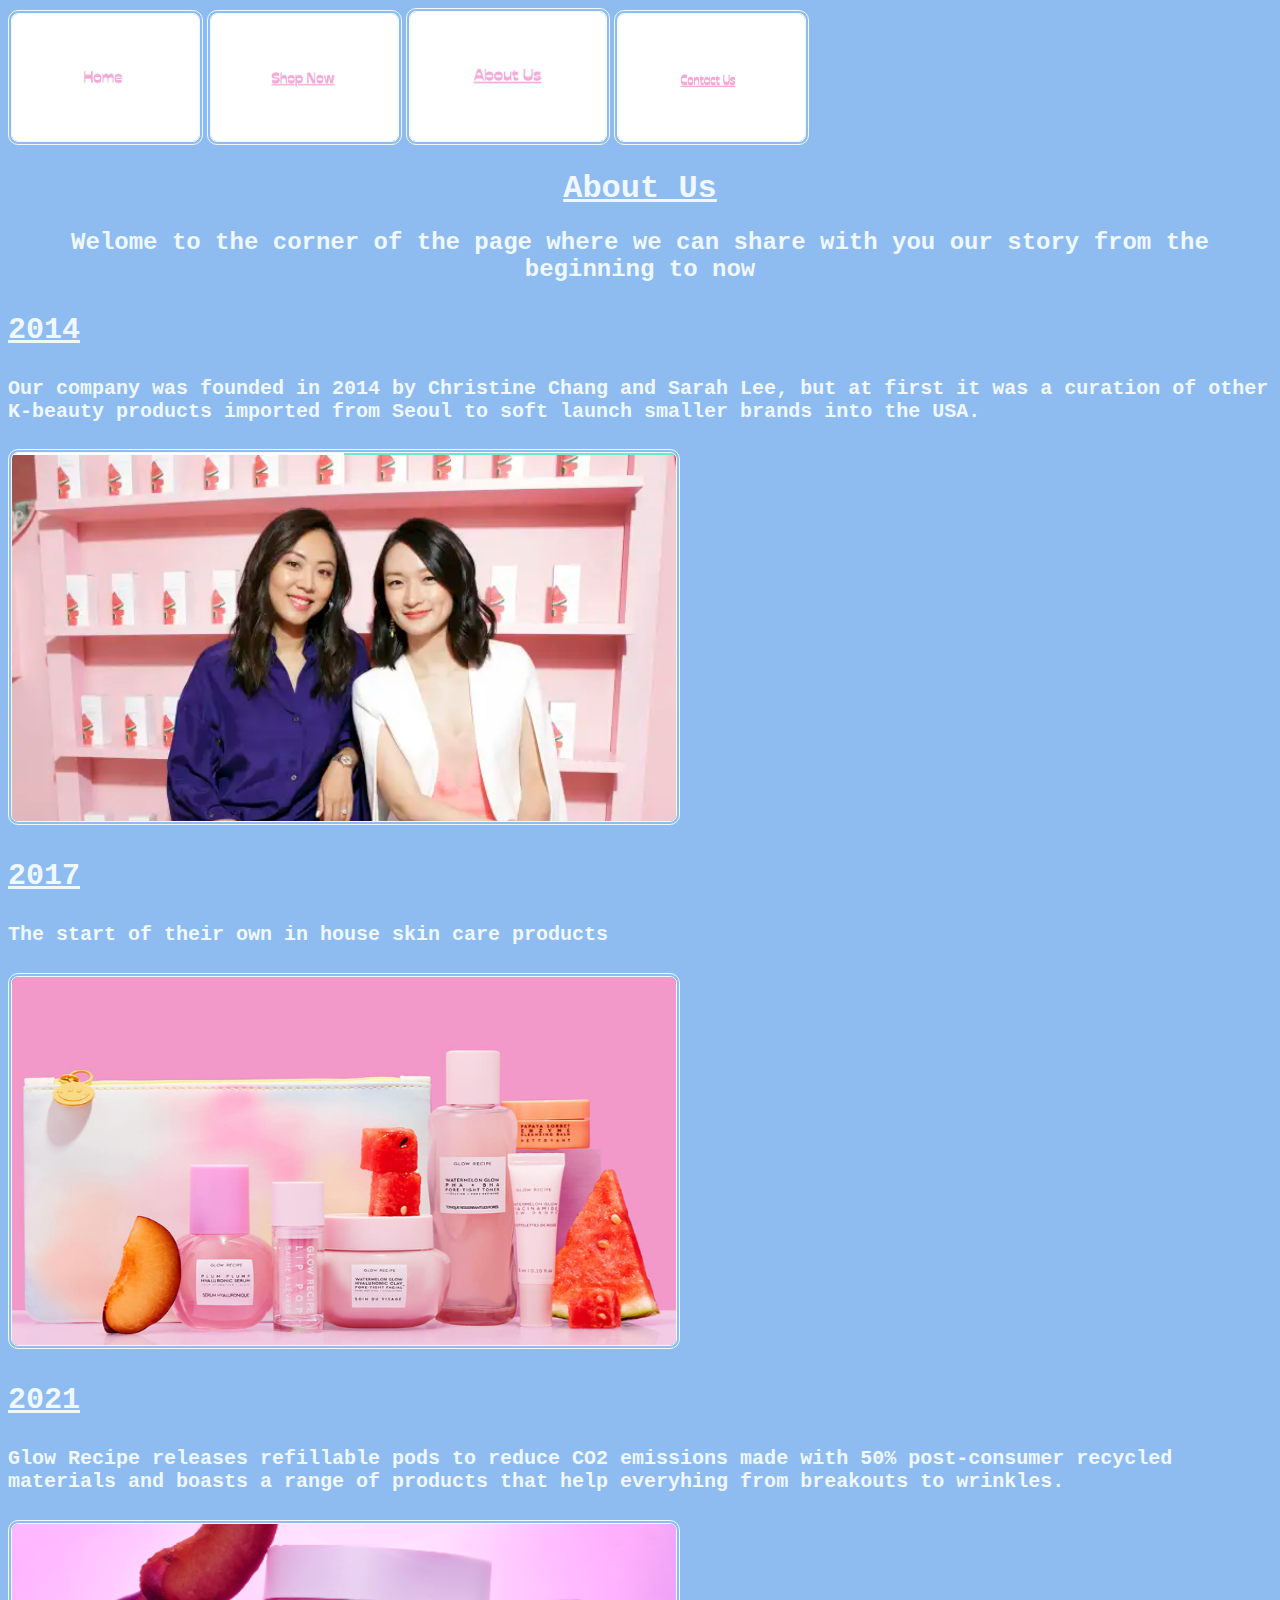
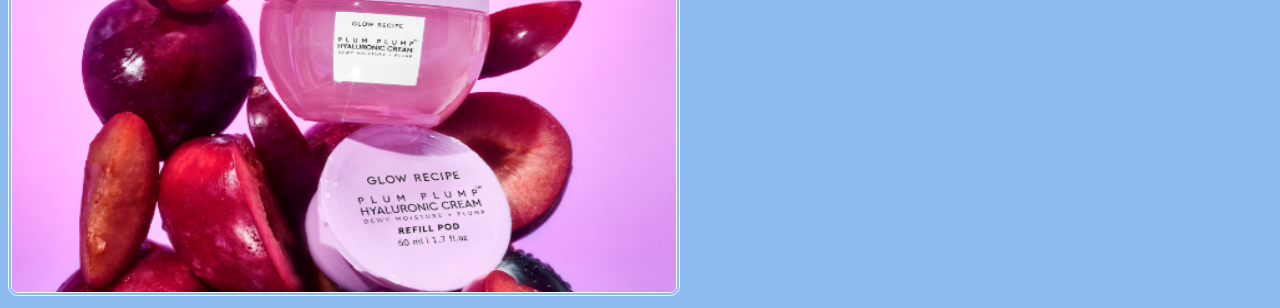
==== aboutus.html @ f5a6b219 "commit all" ====
<!DOCTYPE html>
<html>
<head>
<title>Glow Recipe</title>
<link href="styles.css" rel="stylesheet" type="text/css">
</head>

<body>
	<header>
		
		<a href="index.html"><img src="images/home.png" width="187" height="127"/></a>
		<a href="shop.html"><img src="images/shopnow.png" width="187" height="127"/></a>
		<a href="aboutus.html"><img src="images/aboutus.png" width="196" height="129"/></a>
		<a href="submitform.html"><img src="images/contact.png" width="187" height="127"/></a>
	</header>
	

<h1>About Us </h1>
	
<h2> Welome to the corner of the page where we can share with you our story from the beginning to now</h2>
	
<h3> 2014</h3>
	
	<h4> Our company was founded in 2014 by Christine Chang and Sarah Lee, but at first it was a curation of other K-beauty products imported from Seoul to soft launch smaller brands into the USA.</h4>
	
	
	<img src="images/girlbosses.png" width="664" height="368"/></a>

	
	<br>
	
	<h3> 2017</h3>
	
<h4> The start of their own in house skin care products</h4>


<img src="images/watermelonset.png"  width="664" height="368"/></a>


	
<h3> 2021</h3>
	
	<h4> Glow Recipe releases refillable pods to reduce CO2 emissions made with 50% post-consumer recycled materials and boasts a range of products that help everyhing from breakouts to wrinkles.</h4>
		
	<img src="images/refillpods.png"  width="664" height="368"/></a>

	
    
	
	
</body>
</html>
---- styles.css ----
@charset "UTF-8";


body {background-color: #8ebcf1}

h1 {color: aliceblue;
 text-decoration: underline;
text-align: center; font-family: Consolas, "Andale Mono", "Lucida Console", "Lucida Sans Typewriter", Monaco, "Courier New", "monospace"; }

h2{font-family: Consolas, "Andale Mono", "Lucida Console", "Lucida Sans Typewriter", Monaco, "Courier New", "monospace"; color: aliceblue; text-align: center}

img {border-color: aliceblue;
  border-width: 4px;
  border-style: double;
  border-radius: 10px;}
h3 {color: aliceblue;text-decoration: underline; font-size: 30px; font-family: Consolas, "Andale Mono", "Lucida Console", "Lucida Sans Typewriter", Monaco, "Courier New", "monospace"}

h4{ color: aliceblue; font-family: Consolas, "Andale Mono", "Lucida Console", "Lucida Sans Typewriter", Monaco, "Courier New", "monospace";  font-size: 20px }

table, th, td {
  border: 5px solid rgb(255, 255, 255);
  color: aliceblue; font-family: Consolas, "Andale Mono", "Lucida Console", "Lucida Sans Typewriter", Monaco, "Courier New", "monospace"; font-size: 25px;
}
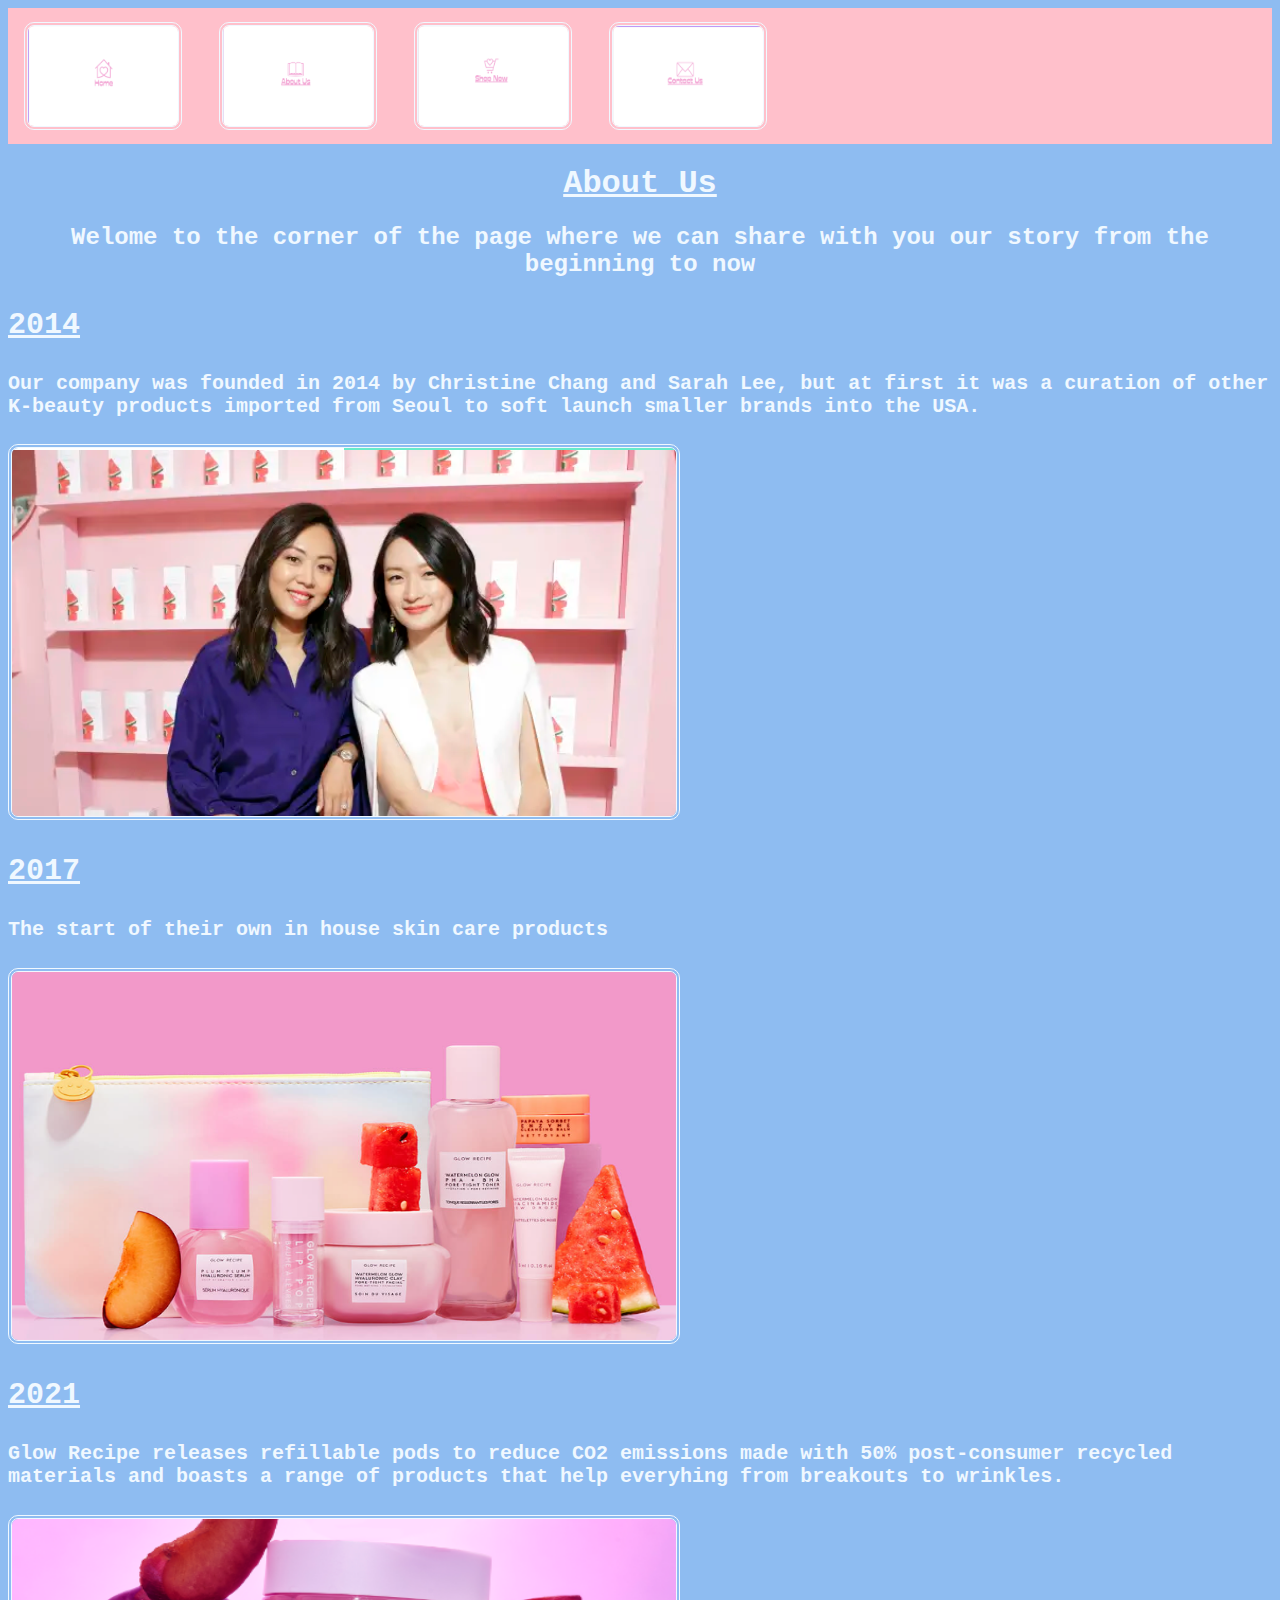
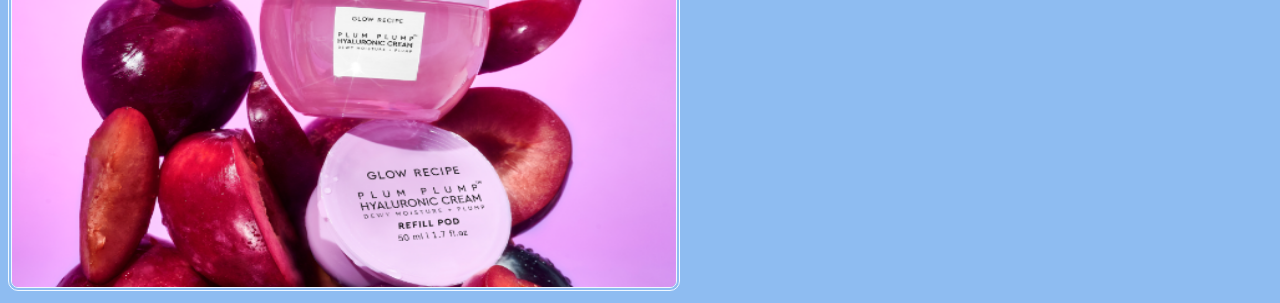
==== commit db4162fa: "commit all" ====
--- a/aboutus.html
+++ b/aboutus.html
@@ -2,18 +2,20 @@
 <html>
 <head>
 <title>Glow Recipe</title>
+<link rel="icon" type="image/x-icon" href="images/gricon.webp">
 <link href="styles.css" rel="stylesheet" type="text/css">
 </head>
 
 <body>
-	<header>
-		
-		<a href="index.html"><img src="images/home.png" width="187" height="127"/></a>
-		<a href="shop.html"><img src="images/shopnow.png" width="187" height="127"/></a>
-		<a href="aboutus.html"><img src="images/aboutus.png" width="196" height="129"/></a>
-		<a href="submitform.html"><img src="images/contact.png" width="187" height="127"/></a>
-	</header>
 	
+	<nav>
+		<ul>
+		  <li><a href="index.html"><img class="nav-img" src="images/home.png" width="126" height="100" alt="Home"></a></li>
+		  <li><a href="aboutus.html"><img class="nav-img" src="images/aboutus.png" width="126" height="100" alt="About"></a></li>
+		  <li><a href="shop.html"><img class="nav-img" src="images/shopnow.png" width="126" height="100" alt="Shop"></a></li>
+		  <li><a href="contactus.html"><img class="nav-img" src="images/contact.png" width="126" height="100" alt="Contact"></a></li>
+		</ul>
+	  </nav>
 
 <h1>About Us </h1>
 	
--- a/styles.css
+++ b/styles.css
@@ -22,3 +22,51 @@
   color: aliceblue; font-family: Consolas, "Andale Mono", "Lucida Console", "Lucida Sans Typewriter", Monaco, "Courier New", "monospace"; font-size: 25px;
 }
 
+nav { display: flex; 
+      font-family: Arial, Helvetica, sans-serif;
+       justify-content: space around;
+      align-items: center; 
+       min-hieght: 8vh;
+      background-color: rgb(233, 198, 230); }
+
+      nav {
+        background-color: pink;
+      }
+      
+      ul {
+        list-style-type: none;
+        margin: 0;
+        padding: 0;
+        overflow: hidden;
+      }
+      
+      li {
+        float: left;
+      }
+      
+      li a {
+        display: block;
+        color: white;
+        text-align: center;
+        padding: 14px 16px;
+        text-decoration: none;
+      }
+      
+      li a:hover {
+        background-color: red;
+      }
+      
+      .nav-img {
+        display: inline-block;
+        width: 150px;
+        height: 100px;
+        margin-right: 5px;
+        vertical-align: middle;
+      }
+      
+      .center {
+      margin: auto;
+     width: 75%;
+     border: 3px solid green;
+      padding: 10px;
+  }	
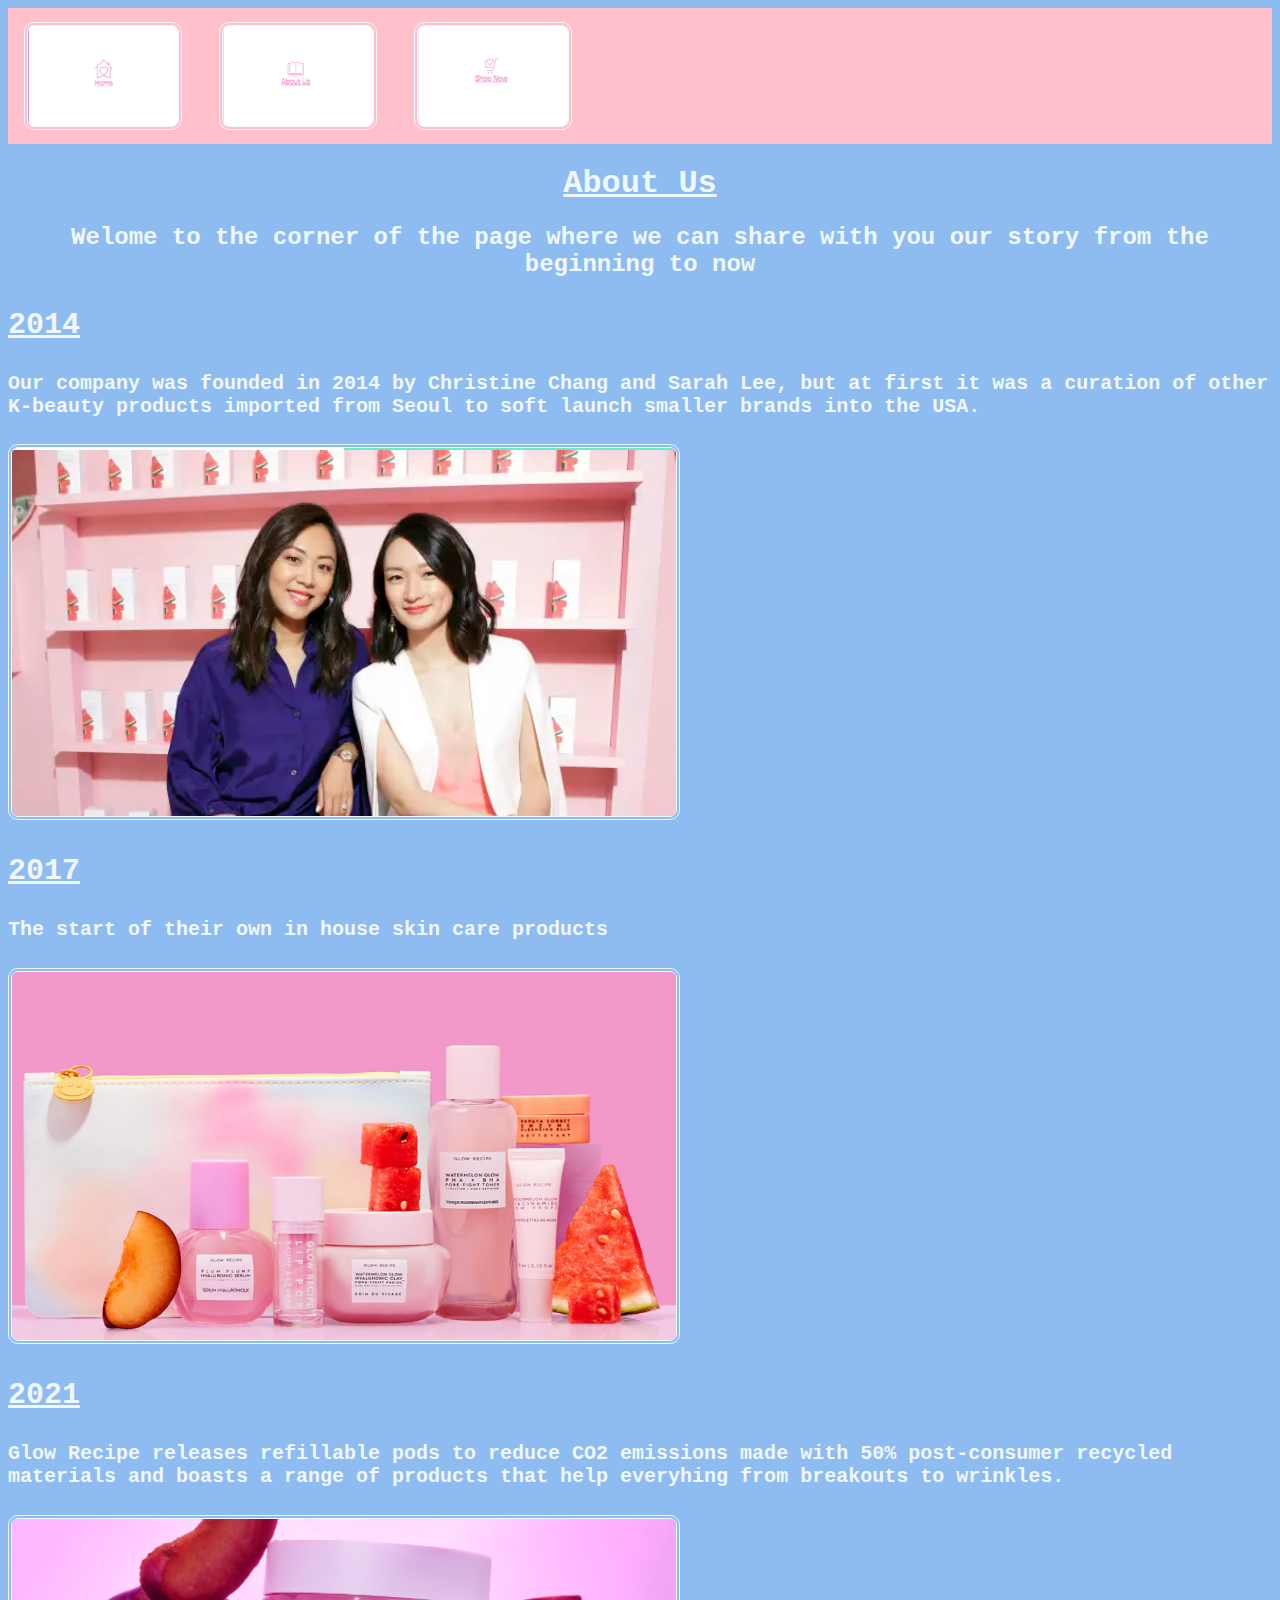
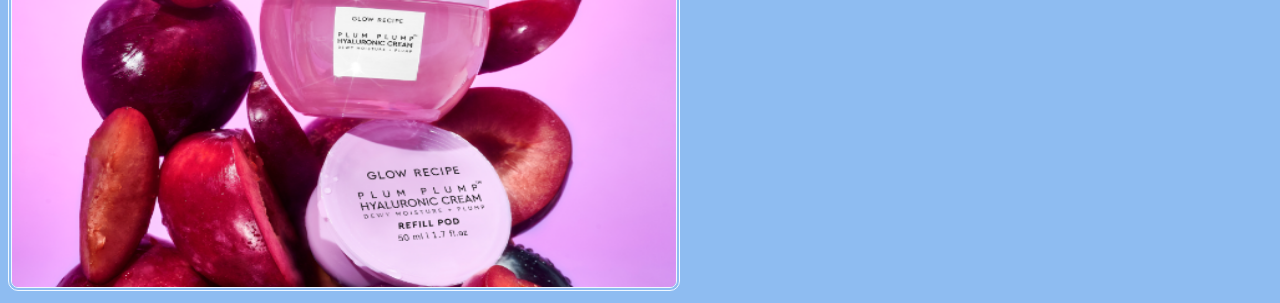
==== commit e289bb2c: "commit all" ====
--- a/aboutus.html
+++ b/aboutus.html
@@ -13,7 +13,7 @@
 		  <li><a href="index.html"><img class="nav-img" src="images/home.png" width="126" height="100" alt="Home"></a></li>
 		  <li><a href="aboutus.html"><img class="nav-img" src="images/aboutus.png" width="126" height="100" alt="About"></a></li>
 		  <li><a href="shop.html"><img class="nav-img" src="images/shopnow.png" width="126" height="100" alt="Shop"></a></li>
-		  <li><a href="contactus.html"><img class="nav-img" src="images/contact.png" width="126" height="100" alt="Contact"></a></li>
+		
 		</ul>
 	  </nav>
 
--- a/styles.css
+++ b/styles.css
@@ -53,7 +53,7 @@
       }
       
       li a:hover {
-        background-color: red;
+        background-color: rgb(151, 201, 222);
       }
       
       .nav-img {
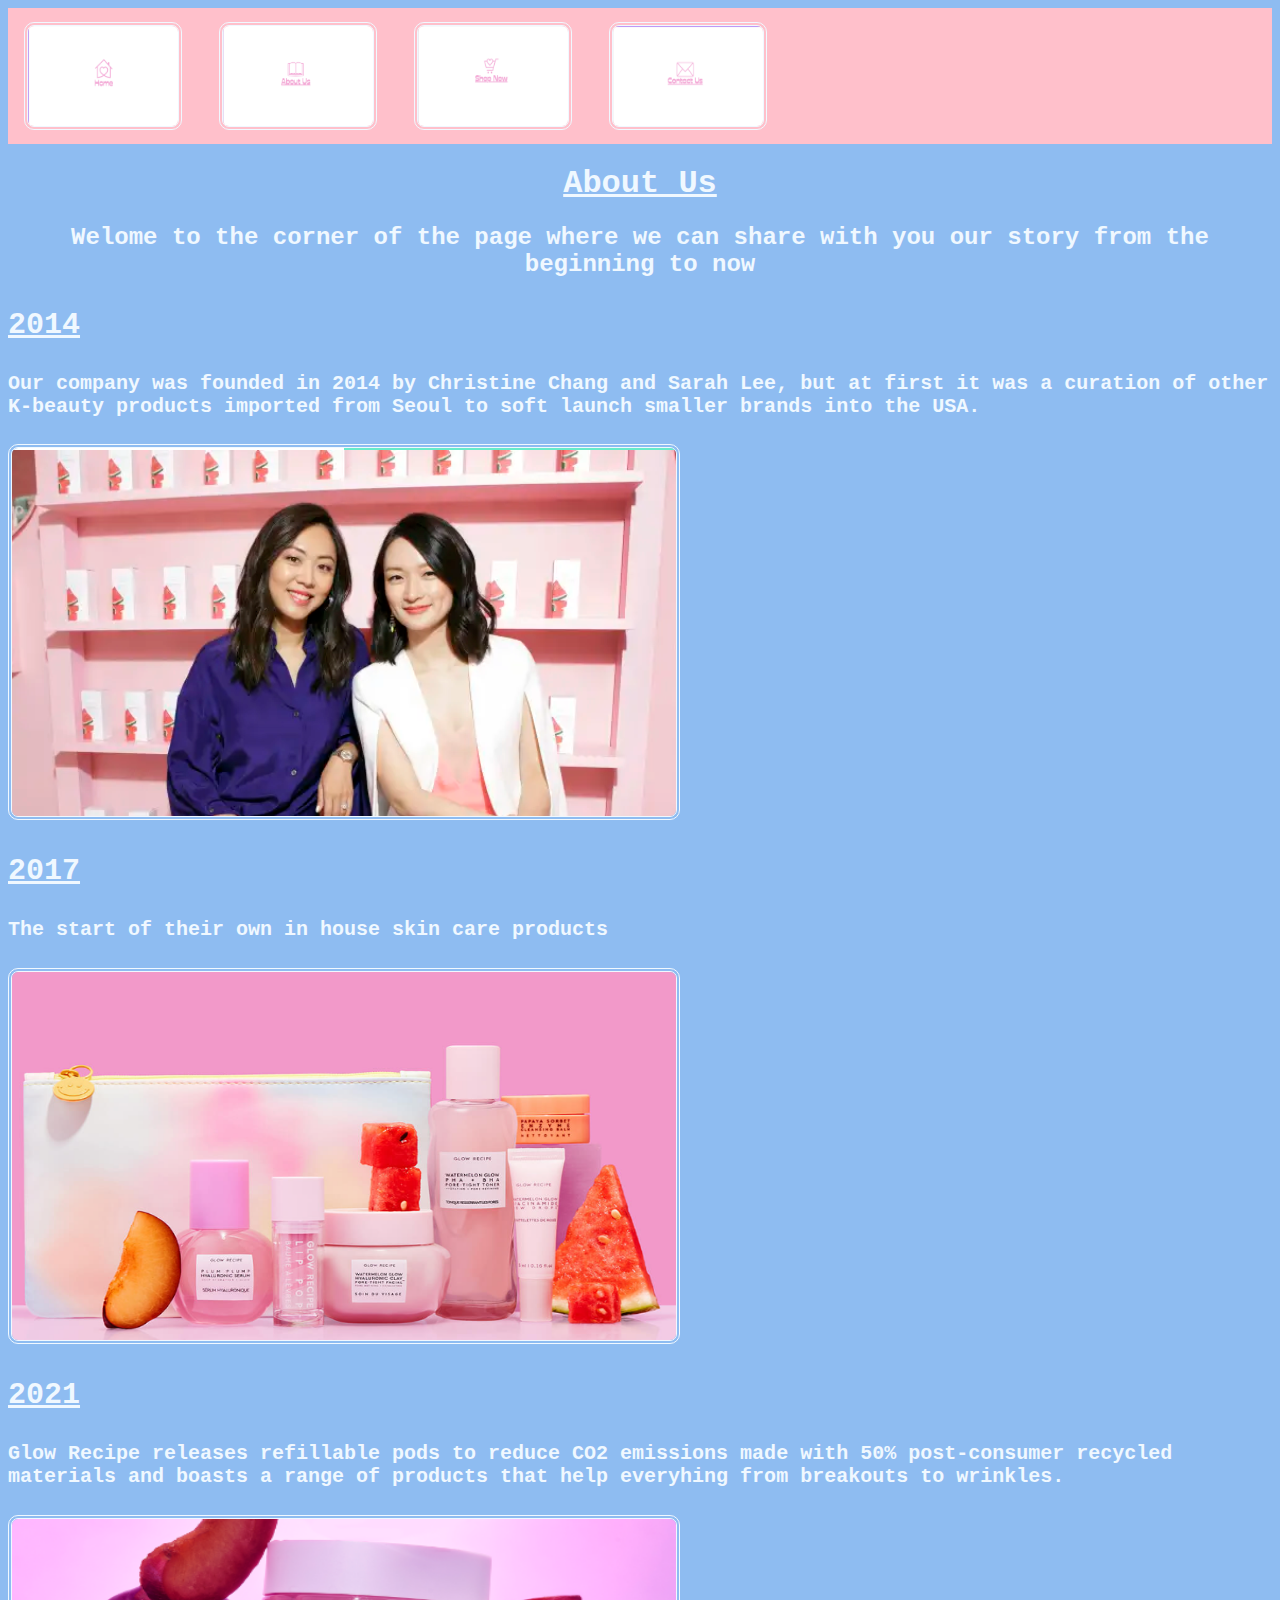
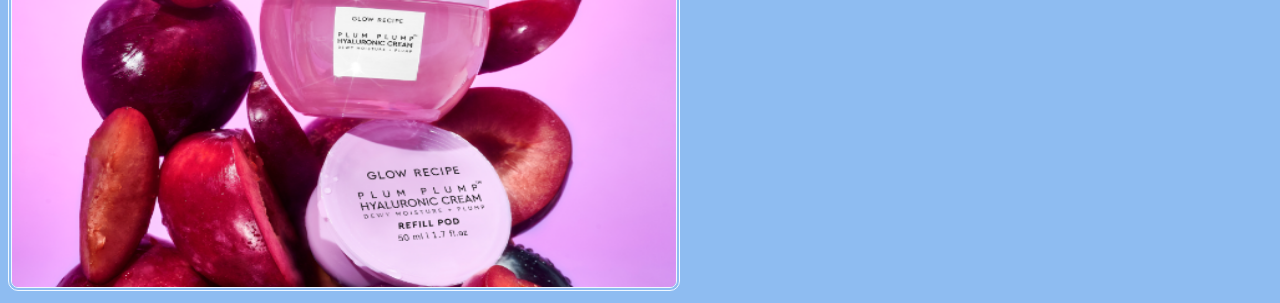
==== commit 485ba81f: "commit all" ====
--- a/aboutus.html
+++ b/aboutus.html
@@ -13,7 +13,7 @@
 		  <li><a href="index.html"><img class="nav-img" src="images/home.png" width="126" height="100" alt="Home"></a></li>
 		  <li><a href="aboutus.html"><img class="nav-img" src="images/aboutus.png" width="126" height="100" alt="About"></a></li>
 		  <li><a href="shop.html"><img class="nav-img" src="images/shopnow.png" width="126" height="100" alt="Shop"></a></li>
-		
+		  <li><a href="submitform.html"><img class="nav-img" src="images/contact.png" width="126" height="100" alt="Shop"></a></li>
 		</ul>
 	  </nav>
 
--- a/styles.css
+++ b/styles.css
@@ -19,7 +19,7 @@
 
 table, th, td {
   border: 5px solid rgb(255, 255, 255);
-  color: aliceblue; font-family: Consolas, "Andale Mono", "Lucida Console", "Lucida Sans Typewriter", Monaco, "Courier New", "monospace"; font-size: 25px;
+  color: aliceblue; font-family: Consolas, "Andale Mono", "Lucida Console", "Lucida Sans Typewriter", Monaco, "Courier New", "monospace"; font-size: 25px
 }
 
 nav { display: flex; 
@@ -67,6 +67,6 @@
       .center {
       margin: auto;
      width: 75%;
-     border: 3px solid green;
+     border: 3px solid rgb(248, 248, 248);
       padding: 10px;
   }	
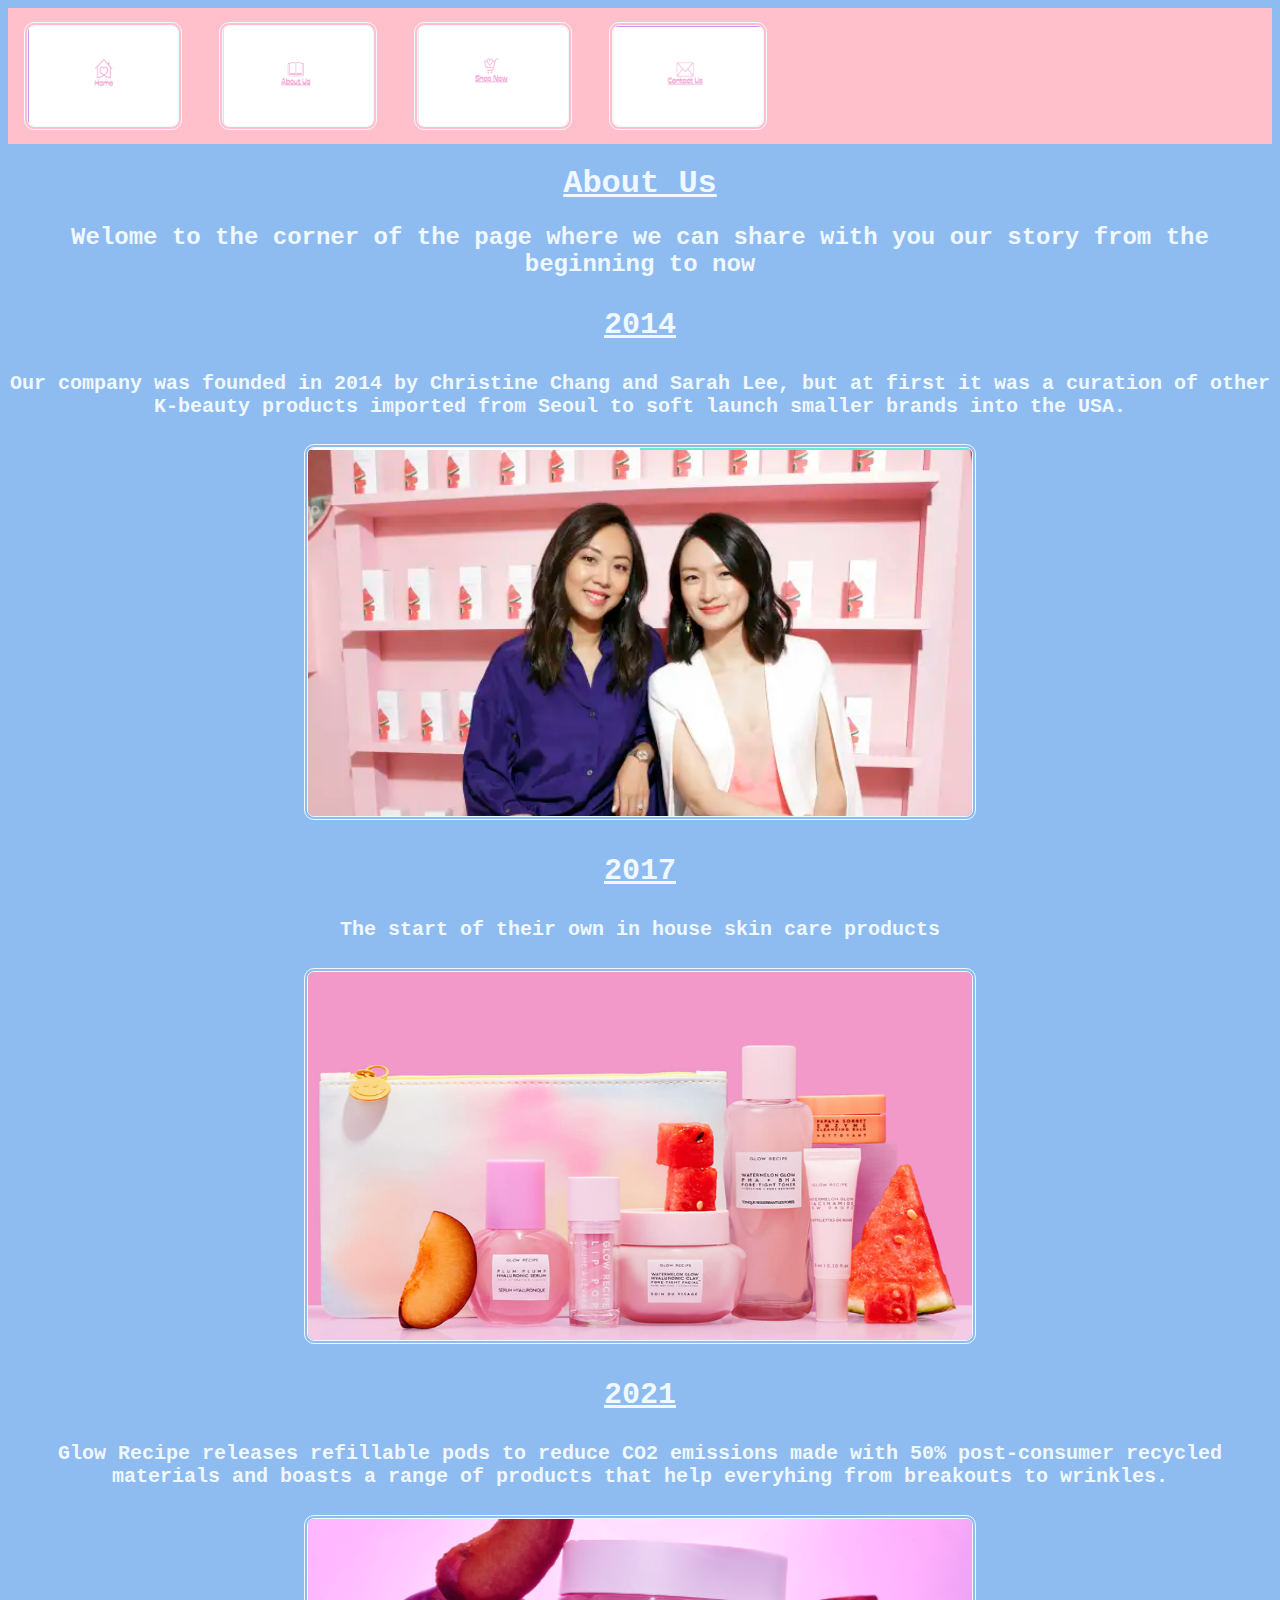
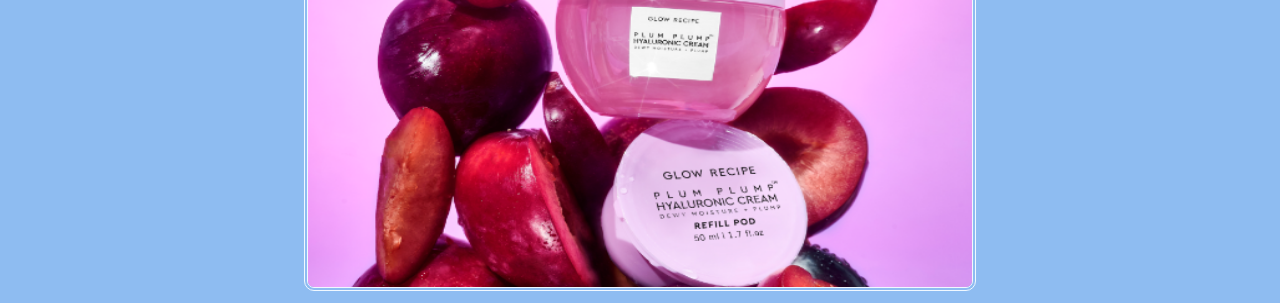
==== commit 394426d7: "commit all" ====
--- a/aboutus.html
+++ b/aboutus.html
@@ -7,7 +7,7 @@
 </head>
 
 <body>
-	
+	<center><div style="align-content: center; width 75%"</>
 	<nav>
 		<ul>
 		  <li><a href="index.html"><img class="nav-img" src="images/home.png" width="126" height="100" alt="Home"></a></li>
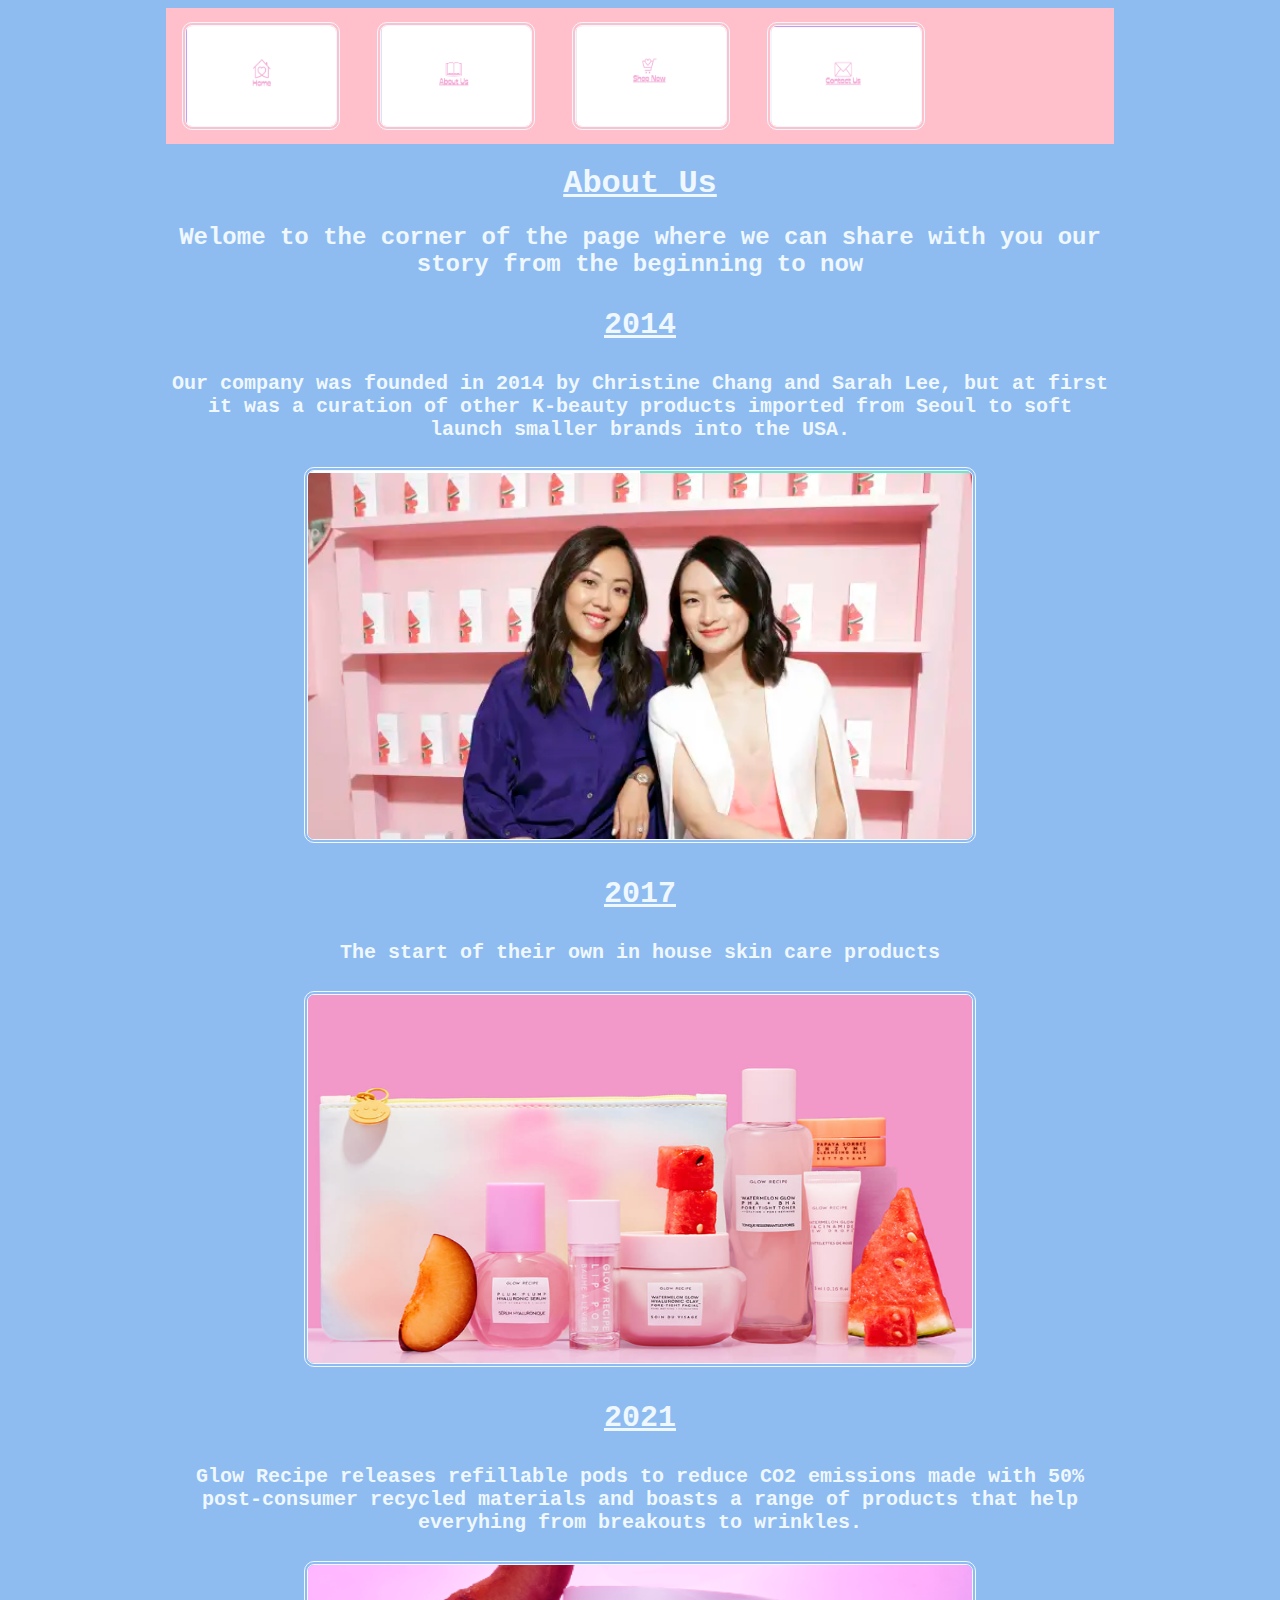
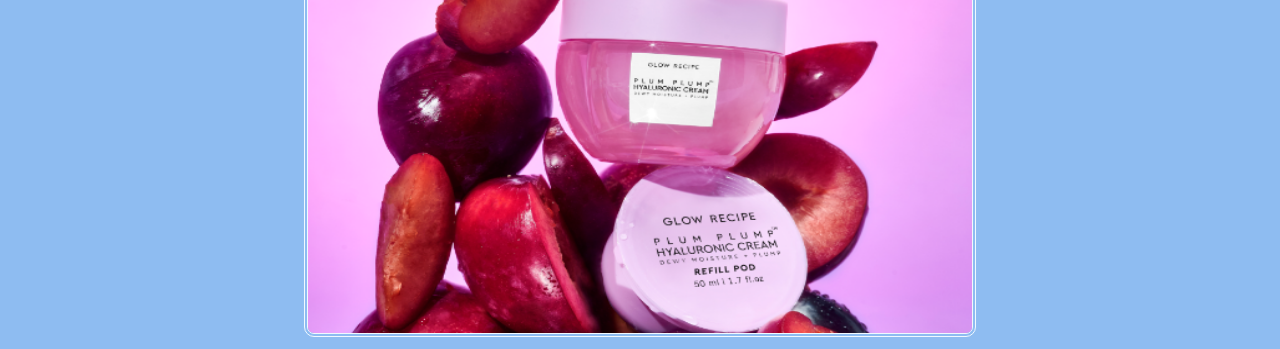
==== commit d6da13b4: "commit all" ====
--- a/aboutus.html
+++ b/aboutus.html
@@ -7,7 +7,7 @@
 </head>
 
 <body>
-	<center><div style="align-content: center; width 75%"</>
+	<center><div style="align-content: center; width: 75%">
 	<nav>
 		<ul>
 		  <li><a href="index.html"><img class="nav-img" src="images/home.png" width="126" height="100" alt="Home"></a></li>
@@ -49,6 +49,8 @@
 	
     
 	
-	
+</div>
+</center>
+
 </body>
 </html>
